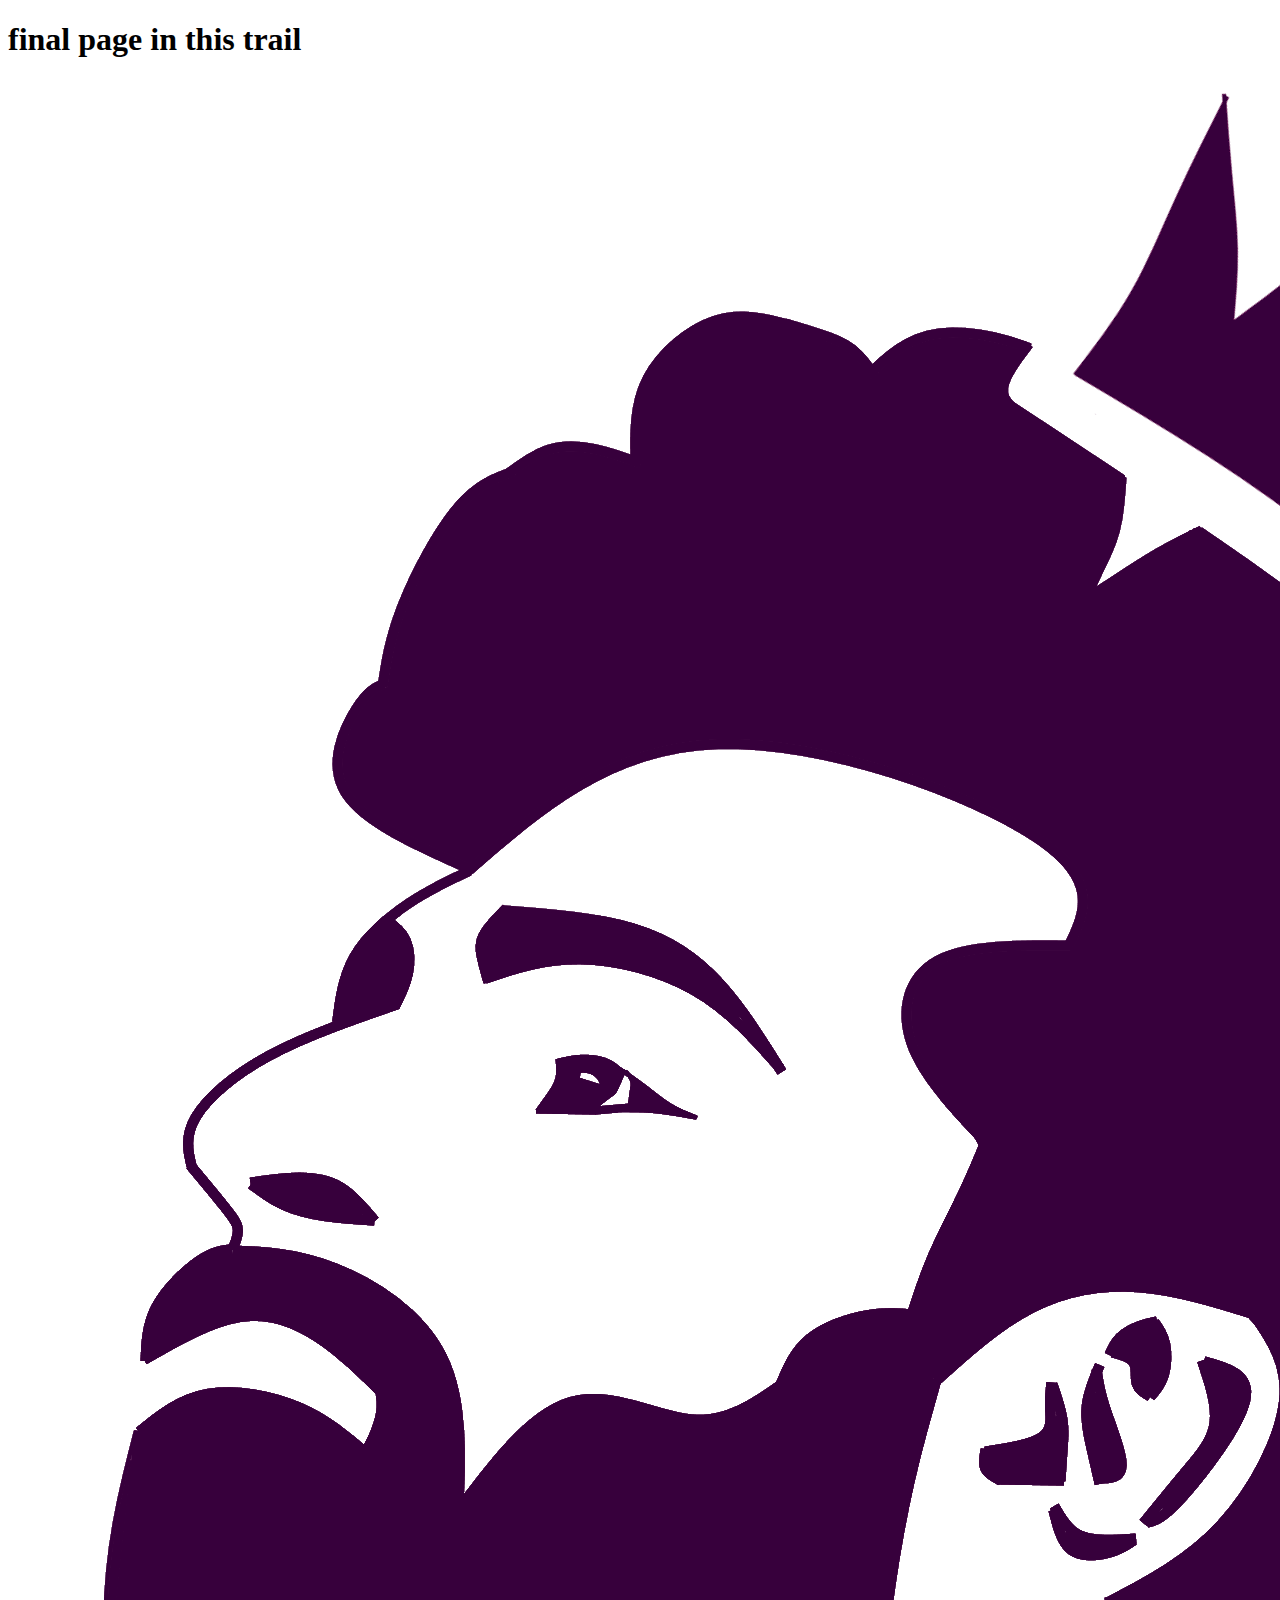
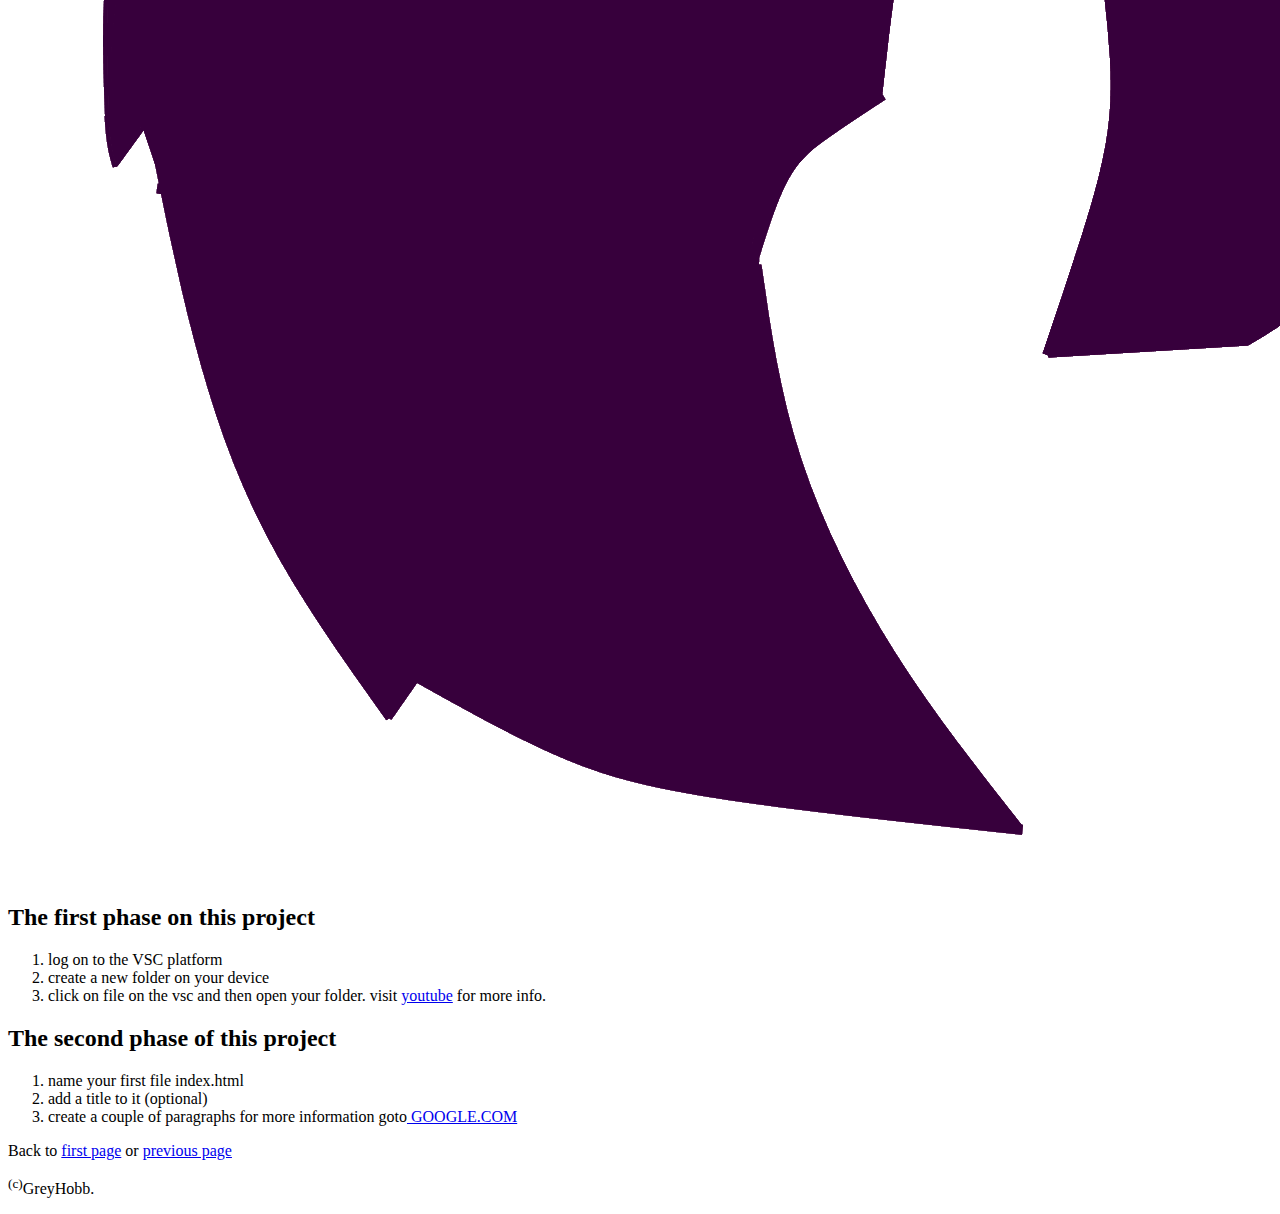
==== pageThree.html @ f26fcf15 "first commit" ====
<!DOCTYPE html>
<html lang="en">
<head>
    <meta charset="UTF-8">
    <meta name="viewport" content="width=device-width, initial-scale=1.0">
    <title>my third page</title>
    <link href="styles/pageThree.css" rel="stylesheet">
</head>
<body>
    <h1>final page in this trail</h1>
    <img src="images/faviconCrown.png" alt="crown">

<main>
<h2>The first phase on this project</h2>
<ol>
     <li>log on to the VSC platform</li>
     <li>create a new folder on your device</li>
     <li>click on file on the vsc and then open your folder. 
         visit <a href="https/:www.youtube.com" target="blank">youtube</a> for more info.</li>
</ol>

<h2>The second phase of this project</h2>
<ol>
     <li>name your first file index.html</li>
     <li>add a title to it (optional)</li>
     <li>create a couple of paragraphs for more information
         goto<a href="https/:www.google.com" target="blank"> GOOGLE.COM</a>
     </li>

</ol>
</main>
    <footer>
            <p>
                Back to <a href="index.html" target="blank">first page</a> 
                or <a href="pageTwo.html" target="blank"> previous page</a>
            </p>
            <p><sup>(c)</sup>GreyHobb.</p>
    
    </footer>


</body>
</html>
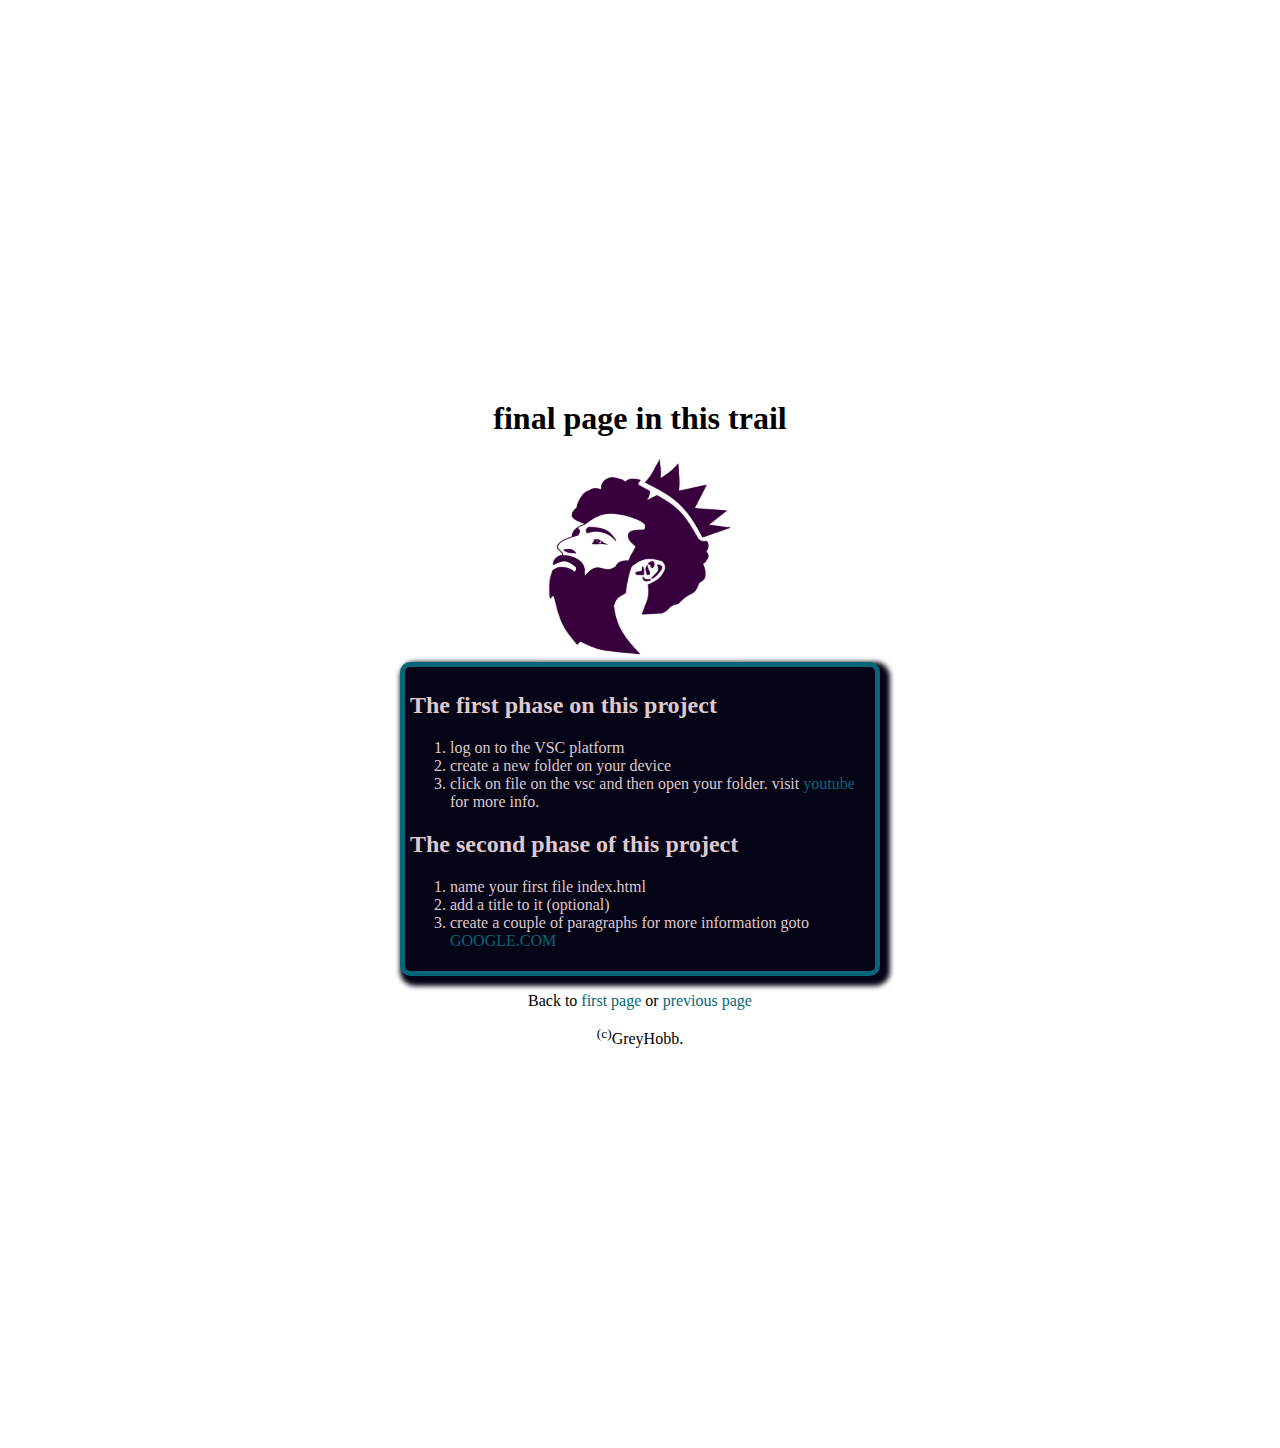
==== commit abd5f7c6: "second commit" ====
--- a/pageThree.html
+++ b/pageThree.html
@@ -4,7 +4,7 @@
     <meta charset="UTF-8">
     <meta name="viewport" content="width=device-width, initial-scale=1.0">
     <title>my third page</title>
-    <link href="styles/pageThree.css" rel="stylesheet">
+    <link href="styles/pagethree.css" rel="stylesheet">
 </head>
 <body>
     <h1>final page in this trail</h1>
--- a/styles/pagethree.css
+++ b/styles/pagethree.css
@@ -0,0 +1,35 @@
+body {
+
+    text-align: center;
+    background-color: white;
+    margin: 400px;
+    font-weight: 100px;
+    
+}
+
+img {
+
+width: 200px;
+height: 200px;
+
+}
+ main {
+
+background-color: hsl(243, 71%, 5%);
+width: auto;
+color: hsl(349, 26%, 83%);
+padding: 5px 5px 5px 5px;
+border: 5px solid hsl(189, 89%, 25%);
+text-align: left;
+border-radius: 10px;
+box-shadow: 5px 5px 5px 5px  hsl(243, 71%, 5%);
+
+
+ }
+
+ a {
+text-decoration: none;
+color: hsl(189, 89%, 25%);
+
+
+ }